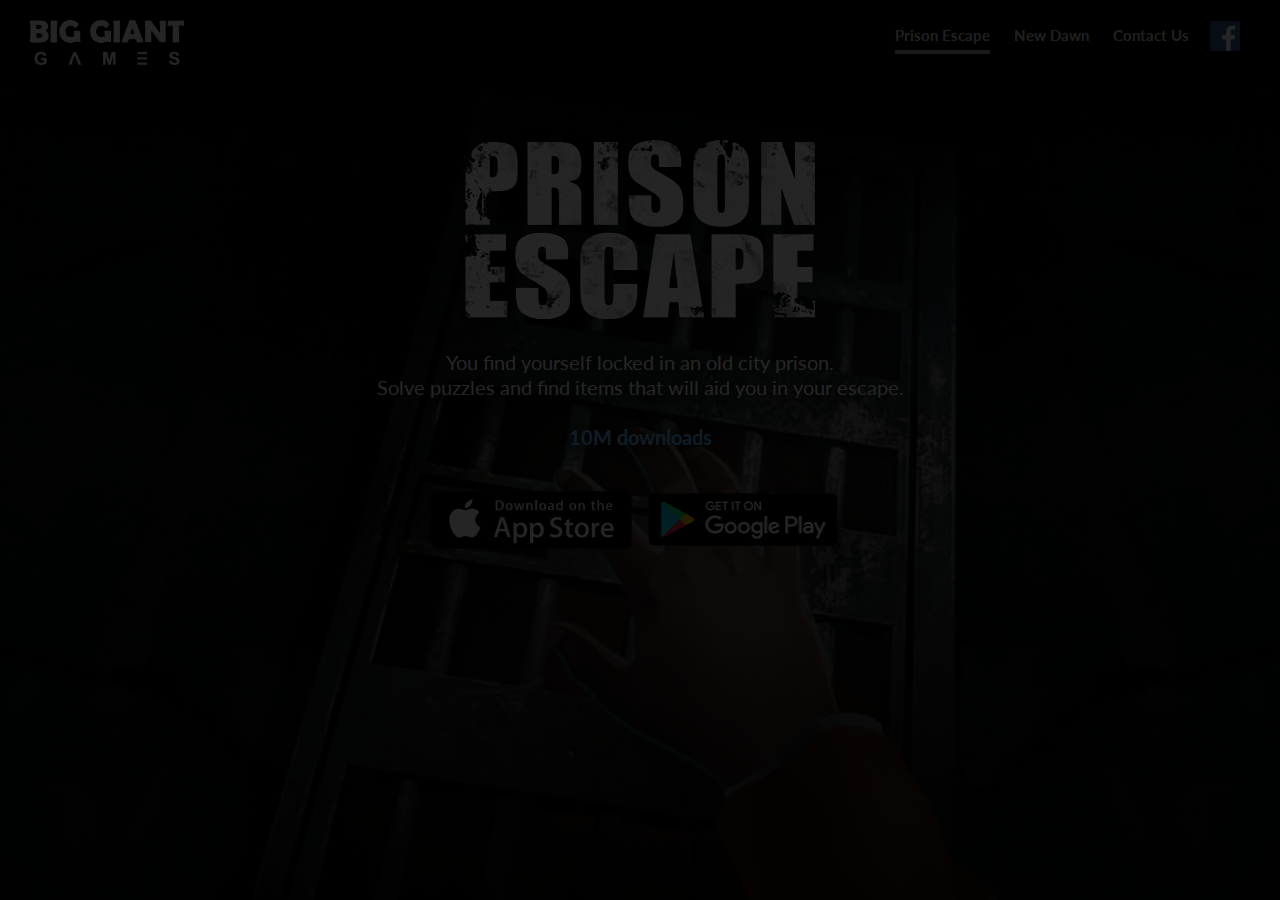
==== index.html @ f8e271a6 "Add files via upload" ====
<div id="cover" style="position: fixed; height: 100%; width: 100%; top:0; left: 0; background: #000; z-index:9999;">
</div>
<!DOCTYPE html>
<html lang="en">

<head>
    <meta charset="UTF-8" />
    <meta http-equiv="X-UA-Compatible" content="IE=edge,chrome=1">
    <title>Big Giant Games</title>
    <meta name="viewport" content="width=device-width, initial-scale=1.0">
    <meta name="description"
        content="Big Giant Games is a small team of independent game developers dedicated in creating fun, high quality games. Creator of Prison Escape Puzzle." />
    <meta name="keywords" content="big,giant,games,prison,escape,puzzle" />
    <meta name="author" content="Big Giant Games" />
    <link rel="stylesheet" type="text/css" href="css/container.css" />
    <link rel="stylesheet" type="text/css" href="css/style.css" />
    <link rel="stylesheet" type="text/css" href="css/custom.css" />

    <style>
        .app-store {
            background: url(images/app-store.png) no-repeat;
            background-size: 203px 60px;
        }

        .google-play {
            background: url(images/goog-play.png) no-repeat;
            background-size: 190px 60px;
            margin-left: 10px;
        }

        .store_link {
            display: inline-block;
            width: 203px;
            height: 60px;
        }

        .img-fb {
            height: 30px;
            margin-left: -3px;
            margin-bottom: -10px;
        }

        .img-logo {
            height: 55px;
            margin-right: 5px;
            padding-top: 10px;
        }

        .img-logo-title {
            max-width: 500px;
            width: 90%;
        }

        .img-logo-title-pe {
            max-width: 350px;
            width: 90%;
            margin-top: 30px;
        }

        .sl-slide-inner {
            background: #221f1f;
        }

        .adj {
            margin-bottom: 40px;
            margin-top: -100px;
        }

        #nav-title {
            color: white;
            font-size: 21px;
            padding-right: 10px;
            padding-left: 50px;
            margin-left: -50px;
            padding-top: 1px;
            margin-top: -1px;
            padding-bottom: 1px;
        }

        h2 {
            text-shadow: 0px 0px 10px #000;
        }

        p {
            text-shadow: 0px 0px 10px #000;
        }

        blockquotez p {
            margin-left: 10px;
            margin-right: 10px;
            /* #221f1f */
        }

        .prisonescape {
            font-family: 'Impact';
            font-size: 40px;
            line-height: 120%;
        }

        .escape2 {
            font-family: 'Amatic SC', cursive;
            font-size: 64px;
            line-height: 120%;
        }

        @media screen and (max-width: 660px) {
            .prisonescape {
                font-size: 26px;
            }

            .escape2 {
                font-size: 40px;
            }
        }
    </style>

    <script type="text/javascript" src="js/modernizr.custom.79639.js"></script>
    <noscript>
        <link rel="stylesheet" type="text/css" href="css/styleNoJS.css" />
    </noscript>

    <script src="https://ajax.googleapis.com/ajax/libs/jquery/1.8.2/jquery.min.js"></script>
    <script type="text/javascript">
        if (typeof jQuery == 'undefined') {
            document.write(unescape("%3Cscript src='/js/jquery-1.4.2.min.js' type='text/javascript'%3E%3C/script%3E"));
        }
    </script>


    <script type="text/javascript" src="js/jquery.ba-cond.min.js"></script>
    <script type="text/javascript" src="js/jquery.slitslider.js"></script>

</head>

<body>

    <div class="container demo-1">

        <nav id="nav-dots2" class="codrops-demos codrops-left">
            <a id="nav-title" class="demo-white nav-dot-current">
                <p><img class="img-logo" src="images/logo.png"></p>
            </a>
        </nav>

        <nav id="nav-dots" class="codrops-demos codrops-right">
            <a id="a-second" class="current-demo-white nav-dot-current" href="#">Prison Escape</a>
            <a class="demo-white" href="#">New Dawn</a>
<!--             <a id="a-gameplay" class="demo-white" href="#">Gameplay</a> -->
            <a class="demo-white" href="#">Contact Us</a>
            <span><a class="demo-whites" href="https://www.facebook.com/BigGiantGames"><img class="img-fb"
                        src="images/fb.png"></a></span>
        </nav>

        <div id="slider" class="sl-slider-wrapper">

            <div class="sl-slider">

                <div class="sl-slide bg-2" data-orientation="horizontal" data-slice1-rotation="-25"
                    data-slice2-rotation="-25" data-slice1-scale="2" data-slice2-scale="2">
                    <div class="sl-slide-inner"
                        style="background: linear-gradient(rgba(0, 0, 0, .8), rgba(0, 0, 0, .5), rgba(0, 0, 0, .8)), #000 url(images/bg_pe.jpg) no-repeat center center fixed; -webkit-background-size: cover; -moz-background-size: cover; -o-background-size: cover; background-size: cover;">
                        <h2>
                            <p><img class="img-logo-title-pe" src="images/logo_prisonescape.png"></p>
                        </h2>

                        <blockquotez style="color: #fff;">


                            <p style="margin-bottom: 40px;margin-top: -150px">You find yourself locked in an old city
                                prison.
                                <br>Solve puzzles and find items that will aid you in your escape.
                                <br><br>
                                <b style="color: #6ec0fb">10M downloads</b>
                            </p>

                            <div ng-show="links" class="links">

                                <a class="store_link app-store"
                                    href="https://itunes.apple.com/us/app/prison-escape-puzzle/id992896211"></a>

                                <a class="store_link google-play"
                                    href="https://play.google.com/store/apps/details?id=biggiant.prisonescape"></a>

                            </div>
                        </blockquotez>
                    </div>
                </div>

                <div class="sl-slide bg-2" data-orientation="horizontal" data-slice1-rotation="-25"
                    data-slice2-rotation="-25" data-slice1-scale="2" data-slice2-scale="2">
                    <div class="sl-slide-inner"
                        style="background: linear-gradient(rgba(0, 0, 0, .8), rgba(0, 0, 0, 0), rgba(0, 0, 0, .8)), #000 url(images/bg_escape2.jpg) no-repeat center center fixed; -webkit-background-size: cover; -moz-background-size: cover; -o-background-size: cover; background-size: cover;">

                        <h2>
                            <p><img class="img-logo-title" src="images/logo_newdawn.png" style="margin-top: 100px;"></p>
                        </h2>
                        <blockquotez style="color: #fff;">

                            <p style="margin-bottom: 40px;margin-top: -120px">Join Samantha and Gordon in an all new
                                adventure.
                                <br><br>
                                <b style="color: #6ec0fb">1M downloads</b>
                            </p>

                            <div ng-show="links" class="links">

                                <a class="store_link google-play"
                                    href="https://play.google.com/store/apps/details?id=biggiant.newdawn"></a>

                            </div>
                        </blockquotez>
                    </div>
                </div>

<!--                 <div id="slider-gameplay" class="sl-slide bg-2" data-orientation="horizontal" data-slice1-rotation="-25"
                    data-slice2-rotation="-25" data-slice1-scale="2" data-slice2-scale="2">
                    <div class="sl-slide-inner"
                        style="background: linear-gradient(rgba(0, 0, 0, .8), rgba(0, 0, 0, 0), rgba(0, 0, 0, .8)), #000 no-repeat center center;">
                        <h2>

                            <div id="gameplay_preview" class="h_iframe">
                                <iframe style="width: 100%; margin-top: -20px;" width="800" height="500"
                                    mozallowfullscreen="true"
                                    allow="autoplay; fullscreen; geolocation; microphone; camera; midi" frameborder="0"
                                    src="https://game238739.konggames.com/gamez/0023/8739/live/index.html"
                                    msallowfullscreen="true" scrolling="no" allowfullscreen="true"
                                    webkitallowfullscreen="true" id="game_drop" allowtransparency="true"></iframe>
                            </div>
                        </h2>
                    </div>
                </div> -->

                <script>
                    var check = false;
                    (function (a) { if (/(android|bb\d+|meego).+mobile|avantgo|bada\/|blackberry|blazer|compal|elaine|fennec|hiptop|iemobile|ip(hone|od)|iris|kindle|lge |maemo|midp|mmp|mobile.+firefox|netfront|opera m(ob|in)i|palm( os)?|phone|p(ixi|re)\/|plucker|pocket|psp|series(4|6)0|symbian|treo|up\.(browser|link)|vodafone|wap|windows ce|xda|xiino/i.test(a) || /1207|6310|6590|3gso|4thp|50[1-6]i|770s|802s|a wa|abac|ac(er|oo|s\-)|ai(ko|rn)|al(av|ca|co)|amoi|an(ex|ny|yw)|aptu|ar(ch|go)|as(te|us)|attw|au(di|\-m|r |s )|avan|be(ck|ll|nq)|bi(lb|rd)|bl(ac|az)|br(e|v)w|bumb|bw\-(n|u)|c55\/|capi|ccwa|cdm\-|cell|chtm|cldc|cmd\-|co(mp|nd)|craw|da(it|ll|ng)|dbte|dc\-s|devi|dica|dmob|do(c|p)o|ds(12|\-d)|el(49|ai)|em(l2|ul)|er(ic|k0)|esl8|ez([4-7]0|os|wa|ze)|fetc|fly(\-|_)|g1 u|g560|gene|gf\-5|g\-mo|go(\.w|od)|gr(ad|un)|haie|hcit|hd\-(m|p|t)|hei\-|hi(pt|ta)|hp( i|ip)|hs\-c|ht(c(\-| |_|a|g|p|s|t)|tp)|hu(aw|tc)|i\-(20|go|ma)|i230|iac( |\-|\/)|ibro|idea|ig01|ikom|im1k|inno|ipaq|iris|ja(t|v)a|jbro|jemu|jigs|kddi|keji|kgt( |\/)|klon|kpt |kwc\-|kyo(c|k)|le(no|xi)|lg( g|\/(k|l|u)|50|54|\-[a-w])|libw|lynx|m1\-w|m3ga|m50\/|ma(te|ui|xo)|mc(01|21|ca)|m\-cr|me(rc|ri)|mi(o8|oa|ts)|mmef|mo(01|02|bi|de|do|t(\-| |o|v)|zz)|mt(50|p1|v )|mwbp|mywa|n10[0-2]|n20[2-3]|n30(0|2)|n50(0|2|5)|n7(0(0|1)|10)|ne((c|m)\-|on|tf|wf|wg|wt)|nok(6|i)|nzph|o2im|op(ti|wv)|oran|owg1|p800|pan(a|d|t)|pdxg|pg(13|\-([1-8]|c))|phil|pire|pl(ay|uc)|pn\-2|po(ck|rt|se)|prox|psio|pt\-g|qa\-a|qc(07|12|21|32|60|\-[2-7]|i\-)|qtek|r380|r600|raks|rim9|ro(ve|zo)|s55\/|sa(ge|ma|mm|ms|ny|va)|sc(01|h\-|oo|p\-)|sdk\/|se(c(\-|0|1)|47|mc|nd|ri)|sgh\-|shar|sie(\-|m)|sk\-0|sl(45|id)|sm(al|ar|b3|it|t5)|so(ft|ny)|sp(01|h\-|v\-|v )|sy(01|mb)|t2(18|50)|t6(00|10|18)|ta(gt|lk)|tcl\-|tdg\-|tel(i|m)|tim\-|t\-mo|to(pl|sh)|ts(70|m\-|m3|m5)|tx\-9|up(\.b|g1|si)|utst|v400|v750|veri|vi(rg|te)|vk(40|5[0-3]|\-v)|vm40|voda|vulc|vx(52|53|60|61|70|80|81|83|85|98)|w3c(\-| )|webc|whit|wi(g |nc|nw)|wmlb|wonu|x700|yas\-|your|zeto|zte\-/i.test(a.substr(0, 4))) check = true; })(navigator.userAgent || navigator.vendor || window.opera);
                    if (check) {
                        $('#slider-gameplay').remove();
                        $('#a-gameplay').remove();
                        $('#a-second').addClass('nav-dot-current');
                        $('#a-second').addClass('current-demo-white');
                        $('#a-second').removeClass('demo-white');
                    }

                </script>

                <div class="sl-slide bg-2" data-orientation="horizontal" data-slice1-rotation="-25"
                    data-slice2-rotation="-25" data-slice1-scale="2" data-slice2-scale="2">

                    <div class="sl-slide-inner">

                        <div class="deco" style="background-image: url(images/ic_about.png);"></div>

                        <!-- <h2 class="h2" style="margin-top: 290px;">WHO WE ARE</h2> -->
                        <blockquotez>
                            <p class="adj">We are a small team of independent game developers
                                <br>dedicated in creating fun, high quality games.

                                <br>
                                <br>You can follow us on
                                <a href="https://www.facebook.com/biggiantgames">Facebook</a>.
                                <br>Email us at <a href="mailto:hello@biggiant-games.com"
                                    title="">hello@biggiant-games.com</a>
                                <br>View our <a href="privacy_policy.html" target="_blank" title="">Privacy Policy</a>

                            </p>
                        </blockquotez>
                    </div>
                </div>

                <div class="sl-slide bg-2" data-orientation="horizontal" data-slice1-rotation="-25"
                    data-slice2-rotation="-25" data-slice1-scale="2" data-slice2-scale="2">

                    <div class="sl-slide-inner">

                        <div class="deco" style="background-image: url(images/ic_about.png);"></div>

                        <h2 class="h2">WHO WE ARE</h2>
                        <blockquotez>
                            <p class="adj">We are a small team of independent game developers
                                <br>dedicated in creating fun, high quality games.

                                <br><br>View our <a href="privacy_policy.html">Privacy Policy</a>
                                <br>You can follow us on 
                                <a href="https://www.facebook.com/biggiantgames">Facebook</a>.
                                <br>Email us at <a href="mailto:hello@biggiant-games.com"
                                    title="">hello@biggiant-games.com</a>

                            </p>
                        </blockquotez>
                    </div>
                </div>

            </div>

        </div>

    </div>

    <script type="text/javascript">
        $(window).on('load', function () {
            $("#cover").fadeOut(3000);
        });

        function newW() {
            $(window).load();
        }
        setTimeout(newW, 2000);

        $(function () {

            var Page = (function () {

                var $navArrows = $('#nav-arrows'),
                    $nav = $('#nav-dots > a'),
                    slitslider = $('#slider').slitslider({
                        onBeforeChange: function (slide, pos) {

                            $nav.removeClass('nav-dot-current');
                            $nav.eq(pos).addClass('nav-dot-current');

                            $nav.removeClass('current-demo');
                            $nav.removeClass('current-demo-white');
                            $nav.removeClass('demo');
                            $nav.removeClass('demo-white');

                            switch (pos) {
                                case 0:
                                    $nav.addClass('demo-white');
                                    $nav.eq(pos).removeClass('demo-white');
                                    $nav.eq(pos).addClass('current-demo-white');
                                    break;
                                case 1:
                                    $nav.addClass('demo-white');
                                    $nav.eq(pos).removeClass('demo-white');
                                    $nav.eq(pos).addClass('current-demo-white');
                                    break;
                                case 2:
                                    $nav.addClass('demo');
                                    $nav.eq(pos).removeClass('demo');
                                    $nav.eq(pos).addClass('current-demo');
                                    break;
                            }

                            $nav.addClass('demo-white');
                            $nav.eq(pos).removeClass('demo-white');
                            $nav.eq(pos).addClass('current-demo-white');
                        }
                    }),

                    init = function () {

                        initEvents();

                    },
                    initEvents = function () {

                        $navArrows.children(':last').on('click', function () {

                            slitslider.next();
                            return false;

                        });

                        $navArrows.children(':first').on('click', function () {

                            slitslider.previous();
                            return false;

                        });

                        $nav.each(function (i) {

                            $(this).on('click', function (event) {

                                var $dot = $(this);

                                if (!slitslider.isActive()) {

                                    $nav.removeClass('nav-dot-current');
                                    $dot.addClass('nav-dot-current');

                                }

                                slitslider.jump(i + 1);
                                return false;

                            });

                        });

                    };

                return {
                    init: init
                };

            })();

            Page.init();

        });
    </script>

    <script type="text/javascript">
        $(function () {

            var Page = (function () {

                var $navArrows = $('#nav-arrows'),
                    $nav = $('#nav-dots > a'),
                    slitslider = $('#slider').slitslider({});

                return {
                    init: init
                };

            })();

        });
    </script>

    <link href='https://fonts.googleapis.com/css?family=Amatic+SC:700' rel='stylesheet' type='text/css'>

    <script>
        (function (i, s, o, g, r, a, m) {
            i['GoogleAnalyticsObject'] = r; i[r] = i[r] || function () {
                (i[r].q = i[r].q || []).push(arguments)
            }, i[r].l = 1 * new Date(); a = s.createElement(o),
                m = s.getElementsByTagName(o)[0]; a.async = 1; a.src = g; m.parentNode.insertBefore(a, m)
        })(window, document, 'script', '//www.google-analytics.com/analytics.js', 'ga');

        ga('create', 'UA-62969343-1', 'auto');
        ga('send', 'pageview');

    </script>
</body>

</html>
---- css/container.css ----
/* Style */
@import url(https://fonts.googleapis.com/css?family=Lato:300,400,700);

@font-face {
    font-family: 'AnimalsNormal';
    src: url('fonts/animals-webfont.eot');
    src: url('fonts/animals-webfont.eot?#iefix') format('embedded-opentype'),
         url('fonts/animals-webfont.woff') format('woff'),
         url('fonts/animals-webfont.ttf') format('truetype'),
         url('fonts/animals-webfont.svg#AnimalsNormal') format('svg');
    font-weight: normal;
    font-style: normal;
}

html { height: 100%; }

*,
*:after,
*:before {
	-webkit-box-sizing: border-box;
	-moz-box-sizing: border-box;
	box-sizing: border-box;
	padding: 0;
	margin: 0;
/*    vertical-align: middle;*/
}

/* Clearfix hack by Nicolas Gallagher: http://nicolasgallagher.com/micro-clearfix-hack/ */
.clearfix:after {
	content: "";
	display: table;
	clear: both;
}

body {
    font-family: 'Lato', Calibri, Arial, sans-serif;
    background: #000;
    font-weight: 300;
    font-size: 15px;
    color: #333;
    -webkit-font-smoothing: antialiased;
}

a {
	color: #50cbf5;
	text-decoration: none;
}

.container {
	width: 100%;
	position: relative;
}

.container.demo-1 {
	height: 100%;
	position: absolute;
    
    min-width: 300px;
    min-height: 570px;
}

.clr {
	clear: both;
	padding: 0;
	height: 0;
	margin: 0;
}

.main {
	width: 90%;
	margin: 0 auto;
	position: relative;
}

.container > header,
.content-wrapper {
	padding: 30px;
	width: 80%;
	max-width: 960px;
	margin: 0 auto;
}

.content-wrapper p{
	padding-top: 30px;
	line-height: 26px;
}

.container > header h1 {
	font-size: 34px;
	line-height: 38px;
	margin: 0;
	font-weight: 700;
	color: #333;
	float: left;
}

.container > header h1 span {
	display: block;
	font-size: 20px;
	font-weight: 300;
}


/* Header Style */
.codrops-top {
	line-height: 24px;
	font-size: 11px;
	background: #fff;
	background: rgba(255, 255, 255, 0.8);
	text-transform: uppercase;
	z-index: 9999;
	position: relative;
	font-family: Cambria, Georgia, serif;
	box-shadow: 1px 0px 2px rgba(0,0,0,0.2);
}

.codrops-top a {
	padding: 0px 10px;
	letter-spacing: 1px;
	color: #333;
	display: inline-block;
}

.codrops-top a:hover {
	background: rgba(255,255,255,0.6);
}

.codrops-top span.right {
	float: right;
}

.codrops-top span.right a {
	float: left;
	display: block;
}

/* Demo Buttons Style */
.codrops-left {
	float: left;
	left: 30px;
}

.codrops-right {
	float: right;
	right: 30px;
}

.codrops-demos {
	padding-top: 10px;
}

.demo-1 .codrops-demos {
	position: absolute;
	z-index: 2000;
	/*top: 30px;*/
    max-width: 1000px;
}

.codrops-demos a {
    display: inline-block;
    margin: 10px;
    color: #333;
    font-weight: 700;
    line-height: 30px;
    border-bottom: 4px solid transparent;
}

.codrops-demos a:hover {
	/*color: #90cbf5;
	border-color: #90cbf5;*/
}

.codrops-demos-white a {
    display: inline-block;
    margin: 10px;
    color: #fff;
    font-weight: 700;
    line-height: 30px;
    border-bottom: 4px solid transparent;
}

.codrops-demos a.demo,
.codrops-demos a.demo:hover {
	color: #555;
}

.codrops-demos a.demo-white,
.codrops-demos a.demo-white:hover {
	color: #ddd;
}

.codrops-demos a.current-demo,
.codrops-demos a.current-demo:hover {
	color: #555;
	border-color: #aaa;
}

.codrops-demos a.current-demo-white,
.codrops-demos a.current-demo-white:hover {
	color: #ddd;
	border-color: #aaa;
}
---- css/style.css ----
.sl-slider-wrapper {
	width: 800px;
	height: 400px;
	margin: 0 auto;
	position: relative;
	overflow: hidden;
}

.sl-slider {
	position: absolute;
	top: 0;
	left: 0;
}

/* Slide wrapper and slides */

.sl-slide,
.sl-slides-wrapper,
.sl-slide-inner {
	position: absolute;
	width: 100%;
	height: 100%;
	top: 0;
	left: 0;
} 

.sl-slide {
	z-index: 1;
}

/* The duplicate parts/slices */

.sl-content-slice {
	overflow: hidden;
	position: absolute;
	-webkit-box-sizing: content-box;
	-moz-box-sizing: content-box;
	box-sizing: content-box;
	background: #221f1f;
	-webkit-backface-visibility: hidden;
	-moz-backface-visibility: hidden;
	-o-backface-visibility: hidden;
	-ms-backface-visibility: hidden;
	backface-visibility: hidden;
	opacity : 1;
}

/* Horizontal slice */

.sl-slide-horizontal .sl-content-slice {
	width: 100%;
	height: 50%;
	left: -200px;
	-webkit-transform: translateY(0%) scale(1);
	-moz-transform: translateY(0%) scale(1);
	-o-transform: translateY(0%) scale(1);
	-ms-transform: translateY(0%) scale(1);
	transform: translateY(0%) scale(1);
}

.sl-slide-horizontal .sl-content-slice:first-child {
	top: -200px;
	padding: 200px 200px 0px 200px;
}

.sl-slide-horizontal .sl-content-slice:nth-child(2) {
	top: 50%;
	padding: 0px 200px 200px 200px;
}

/* Vertical slice */

.sl-slide-vertical .sl-content-slice {
	width: 50%;
	height: 100%;
	top: -200px;
	-webkit-transform: translateX(0%) scale(1);
	-moz-transform: translateX(0%) scale(1);
	-o-transform: translateX(0%) scale(1);
	-ms-transform: translateX(0%) scale(1);
	transform: translateX(0%) scale(1);
}

.sl-slide-vertical .sl-content-slice:first-child {
	left: -200px;
	padding: 200px 0px 200px 200px;
}

.sl-slide-vertical .sl-content-slice:nth-child(2) {
	left: 50%;
	padding: 200px 200px 200px 0px;
}

/* Content wrapper */
/* Width and height is set dynamically */
.sl-content-wrapper {
	position: absolute;
}

.sl-content {
	width: 100%;
	height: 100%;
	background: #fff;
}

/* Default styles for background colors */
.sl-slide-horizontal .sl-slide-inner {
	background: #221f1f;
}

.sl-slide-vertical .sl-slide-inner {
	background: #ccc;
}
---- css/custom.css ----
.demo-1 .sl-slider-wrapper {
	position: absolute;
	width: 100%;
	height: 100%;
	top: 0;
	left: 0;
}

.demo-2 .sl-slider-wrapper {
	width: 100%;
	height: 600px;
	overflow: hidden;
	position: relative;
}

.demo-2 .sl-slider h2,
.demo-2 .sl-slider blockquote {
	padding: 100px 30px 10px 30px;
	width: 80%;
	max-width: 960px;
	color: #fff;
	margin: 0 auto;
	position: relative;
	z-index: 100;
}

.demo-2 .sl-slider h2 {
	font-size: 100px;
	text-shadow: 0 -1px 0 rgba(0,0,0,0.2);
}

.demo-2 .sl-slider blockquote {
	font-size: 28px;
	padding-top: 10px;
	font-weight: 300;
	text-shadow: 0 -1px 0 rgba(0,0,0,0.2);
}

.demo-2 .sl-slider blockquote cite {
	font-size: 16px;
	font-weight: 700;
	font-style: normal;
	text-transform: uppercase;
	letter-spacing: 5px;
	padding-top: 30px;
	display: inline-block;
}

.demo-2 .bg-img {
	padding: 200px;
	-webkit-box-sizing: content-box;
	-moz-box-sizing: content-box;
	box-sizing: content-box;
	position: absolute;
	top: -200px;
	left: -200px;
	width: 100%;
	height: 100%;
	-webkit-background-size: cover;
	-moz-background-size: cover;
	background-size: cover;
	background-position: center center;
}

/* Custom navigation arrows */

.nav-arrows span {
	position: absolute;
	z-index: 2000;
	top: 50%;
	width: 40px;
	height: 40px;
	border: 8px solid #ddd;
	border: 8px solid rgba(150,150,150,0.4);
	text-indent: -90000px;
	margin-top: -40px;
	cursor: pointer;
	
	-webkit-transform: rotate(45deg);
	-moz-transform: rotate(45deg);
	-o-transform: rotate(45deg);
	-ms-transform: rotate(45deg);
	transform: rotate(45deg);
}

.nav-arrows span:hover {
	border-color: rgba(150,150,150,0.9);
}

.nav-arrows span.nav-arrow-prev {
	left: 5%;
	border-right: none;
	border-top: none;
}

.nav-arrows span.nav-arrow-next {
	right: 5%;
	border-left: none;
	border-bottom: none;
}

/* Custom navigation dots */

.nav-dots {
	text-align: center;
	position: absolute;
	bottom: 2%;
	height: 30px;
	width: 100%;
	left: 0;
	z-index: 1000;
}

.nav-dots span {
	display: inline-block;
	position: relative;
	width: 16px;
	height: 16px;
	border-radius: 50%;
	margin: 3px;
	background: #ddd;
	background: rgba(150,150,150,0.4);
	cursor: pointer;
	box-shadow: 
		0 1px 1px rgba(255,255,255,0.4), 
		inset 0 1px 1px rgba(0,0,0,0.1);
}

.demo-2 .nav-dots span {
	background: rgba(150,150,150,0.1);
	margin: 6px;
	-webkit-transition: all 0.2s;
	-moz-transition: all 0.2s;
	-ms-transition: all 0.2s;
	-o-transition: all 0.2s;
	transition: all 0.2s;
	box-shadow: 
		0 1px 1px rgba(255,255,255,0.4), 
		inset 0 1px 1px rgba(0,0,0,0.1),
		0 0 0 2px rgba(255,255,255,0.5);
}

.demo-2 .nav-dots span.nav-dot-current,
.demo-2 .nav-dots span:hover {
	box-shadow: 
		0 1px 1px rgba(255,255,255,0.4), 
		inset 0 1px 1px rgba(0,0,0,0.1),
		0 0 0 5px rgba(255,255,255,0.5);
}

.nav-dots span.nav-dot-current:after {
	content: "";
	position: absolute;
	width: 10px;
	height: 10px;
	top: 3px;
	left: 3px;
	border-radius: 50%;
	background: rgba(255,255,255,0.8);
}

/* Content elements */

.demo-1 [data-icon]:after {
    content: attr(data-icon);
    font-family: 'AnimalsNormal';
	color: #999;
	text-shadow: 0 0 1px #999;
	position: absolute;
	width: 220px;
	height: 220px;
	line-height: 220px;
	text-align: center;
	font-size: 100px;
	top: 50%;
	left: 50%;
	margin: -110px 0 0 -110px;
	box-shadow: inset 0 0 0 10px #f7f7f7;
	border-radius: 50%;
}

.demo-1 .sl-slide h2 {
	color: #000;
	text-shadow: 0 0 1px #000;
	padding: 20px;
	position: absolute;
	font-size: 34px;
	font-weight: 700;
	letter-spacing: 13px;
	text-transform: uppercase;
	width: 80%;
	left: 10%;
	text-align: center;
	line-height: 50px;
	top: 90px;
	margin: 0 0 -120px 0;
}

.demo-1 .sl-slide blockquotez {
	position: absolute;
	width: 100%;
	text-align: center;
	left: 0;
	font-weight: 400;
    font-size: 20px;
    line-height: 25px;
	height: 70px;
	color: #fff;
	/*color: #8b8b8b;*/
	z-index: 2;
	/*bottom: 50%;*/
	padding: 0;
	top: 500px;
}

.demo-1 .sl-slide span {
	position: absolute;
	width: 100%;
	text-align: center;
	left: 0;
	font-weight: 400;
	font-size: 14px;
	line-height: 20px;
	height: 70px;
	color: #8b8b8b;
	z-index: 2;
	bottom: 50%;
	margin: 0 0 -200px 0;
	padding: 0;
}

.demo-1 .sl-slide blockquote p{
	margin: 0 auto;
	width: 60%;
	max-width: 400px;
	position: relative;
}

.demo-1 .sl-slide blockquote p:before {
	color: #f0f0f0;
	color: rgba(244,244,244,0.65);
	font-family: "Bookman Old Style", Bookman, Garamond, serif;
	position: absolute;
	line-height: 60px;
	width: 75px;
	height: 75px;
	font-size: 200px;
	z-index: -1;
	left: -80px;
	top: 35px;
	content: '\201C';
}

.demo-1 .sl-slide blockquote cite {
	font-size: 10px;
	padding-top: 10px;
	display: inline-block;
	font-style: normal;
	text-transform: uppercase;
	letter-spacing: 4px;
}

/* Custom background colors for slides in first demo */

/* First Slide */
.demo-1 .bg-1 .sl-slide-inner,
.demo-1 .bg-1 .sl-content-slice {
	background: #fff;
}

/* Second Slide */
.demo-1 .bg-2 .sl-slide-inner,
.demo-1 .bg-2 .sl-content-slice {
}

.deco {
	background-repeat: no-repeat;
    background-size: cover;
    background-position: center center;
    
	width: 340px;
	height: 340px;
    /*
	border: 2px dashed #ddd;
	border: 2px dashed
    */
    /* rgba(150,150,150,0.4); */
	position: absolute;
	/* bottom: 45%; */
	left: 50%;
	margin: 0 0 0 -178px;
/*
	border-radius: 50%;
    box-shadow: 2px 2px 1px #222;
*/
}

.rounded {
	width: 200px;
	height: 200px;
	margin: 0 0 0 -110px;
	border-radius: 50%;
/*    box-shadow: -1px 2px 2px 1px #000;*/
}

.demo-1 .bg-2 [data-icon]:after,
.demo-1 .bg-2 h2 {
	color: #fff;
}

.demo-1 .bg-2 blockquote:before {
	color: #222;
}

/* Third Slide */
.demo-1 .bg-3 .sl-slide-inner,
.demo-1 .bg-3 .sl-content-slice {
	background: #db84ad;
}

.demo-1 .bg-3 .deco {
	border-color: #fff;
	border-color: rgba(255,255,255,0.5);
}

.demo-1 .bg-3 [data-icon]:after {
	color: #fff;
	text-shadow: 0 0 1px #fff;
	box-shadow: inset 0 0 0 10px #b55381;
}

.demo-1 .bg-3 h2,
.demo-1 .bg-3 blockquote{
	color: #fff;
	text-shadow: 0px 1px 1px rgba(0,0,0,0.3);
}

.demo-1 .bg-3 blockquote:before {
	color: #c46c96;
}

/* Forth Slide */
.demo-1 .bg-4 .sl-slide-inner,
.demo-1 .bg-4 .sl-content-slice {
	background: #5bc2ce;
}

.demo-1 .bg-4 .deco {
	border-color: #379eaa;
}

.demo-1 .bg-4 [data-icon]:after {
	text-shadow: 0 0 1px #277d87;
	color: #277d87;
}

.demo-1 .bg-4 h2,
.demo-1 .bg-4 blockquote{
	color: #fff;
	text-shadow: 1px 1px 1px rgba(0,0,0,0.2);
}

.demo-1 .bg-4 blockquote:before {
	color: #379eaa;
}

/* Fifth Slide */
.demo-1 .bg-5 .sl-slide-inner,
.demo-1 .bg-5 .sl-content-slice {
	background: #ffeb41;
}

.demo-1 .bg-5 .deco {
	border-color: #ECD82C;
}

.demo-1 .bg-5 .deco:after {
	color: #000;
	text-shadow: 0 0 1px #000;
}

.demo-1 .bg-5 h2,
.demo-1 .bg-5 blockquote{
	color: #000;
	text-shadow: 1px 1px 1px rgba(0,0,0,0.1);
}

.demo-1 .bg-5 blockquote:before {
	color: #ecd82c;
}

.demo-2 .bg-img-1 {
	background-image: url(/web/20190209100217im_/https://biggiant-games.com/images/1.jpg);
}
.demo-2 .bg-img-2 {
	background-image: url(/web/20190209100217im_/https://biggiant-games.com/images/2.jpg);
}
.demo-2 .bg-img-3 {
	background-image: url(/web/20190209100217im_/https://biggiant-games.com/images/3.jpg);
}
.demo-2 .bg-img-4 {
	background-image: url(/web/20190209100217im_/https://biggiant-games.com/images/4.jpg);
}
.demo-2 .bg-img-5 {
	background-image: url(/web/20190209100217im_/https://biggiant-games.com/images/5.jpg);
}

/* Animations for content elements */

.sl-trans-elems .deco{
	-webkit-animation: 1s ease-out both, fadeIn 1s ease-out both;
	-moz-animation: 1s ease-out both, fadeIn 1s ease-out both;
	-o-animation: 1s ease-out both, fadeIn 1s ease-out both;
	-ms-animation: 1s ease-out both, fadeIn 1s ease-out both;
	animation: 1s ease-out both, fadeIn 1s ease-out both;
}
.sl-trans-elems h2{
	-webkit-animation: moveUp 1s ease-in-out both;
	-moz-animation: moveUp 1s ease-in-out both;
	-o-animation: moveUp 1s ease-in-out both;
	-ms-animation: moveUp 1s ease-in-out both;
	animation: moveUp 1s ease-in-out both;
}
.sl-trans-elems blockquote{
	-webkit-animation: fadeIn 0.5s linear 0.5s both;
	-moz-animation: fadeIn 0.5s linear 0.5s both;
	-o-animation: fadeIn 0.5s linear 0.5s both;
	-ms-animation: fadeIn 0.5s linear 0.5s both;
	animation: fadeIn 0.5s linear 0.5s both;
}
.sl-trans-back-elems .deco{
	-webkit-animation: scaleDown 1s ease-in-out both;
	-moz-animation: scaleDown 1s ease-in-out both;
	-o-animation: scaleDown 1s ease-in-out both;
	-ms-animation: scaleDown 1s ease-in-out both;
	animation: scaleDown 1s ease-in-out both;
}
.sl-trans-back-elems h2{
	-webkit-animation: fadeOut 1s ease-in-out both;
	-moz-animation: fadeOut 1s ease-in-out both;
	-o-animation: fadeOut 1s ease-in-out both;
	-ms-animation: fadeOut 1s ease-in-out both;
	animation: fadeOut 1s ease-in-out both;
}
.sl-trans-back-elems blockquote{
	-webkit-animation: fadeOut 1s linear both;
	-moz-animation: fadeOut 1s linear both;
	-o-animation: fadeOut 1s linear both;
	-ms-animation: fadeOut 1s linear both;
	animation: fadeOut 1s linear both;
}
@-webkit-keyframes roll{
	0% {-webkit-transform: translateX(500px) rotate(360deg);}
	100% {-webkit-transform: translateX(0px) rotate(0deg);}
}
@-moz-keyframes roll{
	0% {-moz-transform: translateX(500px) rotate(360deg); opacity: 0;}
	100% {-moz-transform: translateX(0px) rotate(0deg); opacity: 1;}
}
@-o-keyframes roll{
	0% {-o-transform: translateX(500px) rotate(360deg); opacity: 0;}
	100% {-o-transform: translateX(0px) rotate(0deg); opacity: 1;}
}
@-ms-keyframes roll{
	0% {-ms-transform: translateX(500px) rotate(360deg); opacity: 0;}
	100% {-ms-transform: translateX(0px) rotate(0deg); opacity: 1;}
}
@keyframes roll{
	0% {transform: translateX(500px) rotate(360deg); opacity: 0;}
	100% {transform: translateX(0px) rotate(0deg); opacity: 1;}
}
@-webkit-keyframes moveUp{
	0% {-webkit-transform: translateY(40px);}
	100% {-webkit-transform: translateY(0px);}
}
@-moz-keyframes moveUp{
	0% {-moz-transform: translateY(40px);}
	100% {-moz-transform: translateY(0px);}
}
@-o-keyframes moveUp{
	0% {-o-transform: translateY(40px);}
	100% {-o-transform: translateY(0px);}
}
@-ms-keyframes moveUp{
	0% {-ms-transform: translateY(40px);}
	100% {-ms-transform: translateY(0px);}
}
@keyframes moveUp{
	0% {transform: translateY(40px);}
	100% {transform: translateY(0px);}
}
@-webkit-keyframes fadeIn{
	0% {opacity: 0;}
	100% {opacity: 1;}
}
@-moz-keyframes fadeIn{
	0% {opacity: 0;}
	100% {opacity: 1;}
}
@-o-keyframes fadeIn{
	0% {opacity: 0;}
	100% {opacity: 1;}
}
@-ms-keyframes fadeIn{
	0% {opacity: 0;}
	100% {opacity: 1;}
}
@keyframes fadeIn{
	0% {opacity: 0;}
	100% {opacity: 1;}
}
@-webkit-keyframes scaleDown{
	0% {-webkit-transform: scale(1);}
	100% {-webkit-transform: scale(0.5);}
}
@-moz-keyframes scaleDown{
	0% {-moz-transform: scale(1);}
	100% {-moz-transform: scale(0.5);}
}
@-o-keyframes scaleDown{
	0% {-o-transform: scale(1);}
	100% {-o-transform: scale(0.5);}
}
@-ms-keyframes scaleDown{
	0% {-ms-transform: scale(1);}
	100% {-ms-transform: scale(0.5);}
}
@keyframes scaleDown{
	0% {transform: scale(1);}
	100% {transform: scale(0.5);}
}
@-webkit-keyframes fadeOut{
	0% {opacity: 1;}
	100% {opacity: 0;}
}
@-moz-keyframes fadeOut{
	0% {opacity: 1;}
	100% {opacity: 0;}
}
@-o-keyframes fadeOut{
	0% {opacity: 1;}
	100% {opacity: 0;}
}
@-ms-keyframes fadeOut{
	0% {opacity: 1;}
	100% {opacity: 0;}
}
@keyframes fadeOut{
	0% {opacity: 1;}
	100% {opacity: 0;}
}


/* Media Queries for custom slider */

@media screen and (max-width: 660px) {
    
	.demo-1 .deco {
		width: 190px;
		height: 190px;
		margin-left: -100px;
		margin-bottom: 50px;
	}
    
	.demo-1 .rounded {
		width: 160px;
		height: 160px;
		margin-left: -85px;
		margin-bottom: 50px;
	}

	.demo-1 [data-icon]:after {
		width: 110px;
		height: 110px;
		line-height: 110px;
		font-size: 40px;
		margin: -55px 0 0 -55px;
	}

	.demo-1 .sl-slide blockquotez {
		margin-bottom: -120px;
	}

	.demo-1 .sl-slide h2 {
		line-height: 22px;
		font-size: 18px;
		margin-bottom: -40px;
		letter-spacing: 8px;
	}

	.demo-1 .sl-slide blockquotez p:before {
		line-height: 10px;
		width: 40px;
		height: 40px;
		font-size: 120px;
		left: -45px;
	}

	.demo-1 .sl-slide blockquotez p {
		font-size: 16px;
	}

	.demo-1 .sl-slide blockquote p {
		font-size: 16px;
	}

	.demo-2 .sl-slider-wrapper {
		height: 500px;
	}

	.demo-2 .sl-slider h2 {
		font-size: 36px;
	}

	.demo-2 .sl-slider blockquotez {
		font-size: 16px;
	}

    #nav-title {
        display: none;
	}
	
    .demo-1 .codrops-demos {
        max-width: 250px;
	}

	.container.demo-1 {
		min-height: 700px;
	}

	.deco {
		bottom: 45%;
	}

}


@media screen and (max-width: 1300px) {
    .demo-1 .codrops-demos {
        max-width: 500px;
    }
    
    .img-logo-title {
    }
}
---- css/styleNoJS.css ----
.sl-slider-wrapper {
	overflow: visible !important;
	margin: 0 auto;
}

/* Slide wrapper and slides */

.sl-slider,
.sl-slide,
.sl-slides-wrapper,
.sl-slide-inner {
	position: relative;
	width: 100%;
	height: 100%;
	background: #fff;
} 

.demo-1 .sl-slide blockquote {
	width: 50%;
	left: 25%;
}

.demo-2 .bg-img {
	padding: 0;
	top: 0;
	left: 0;
}

.nav-arrows,
.nav-dots {
	display: none;
}
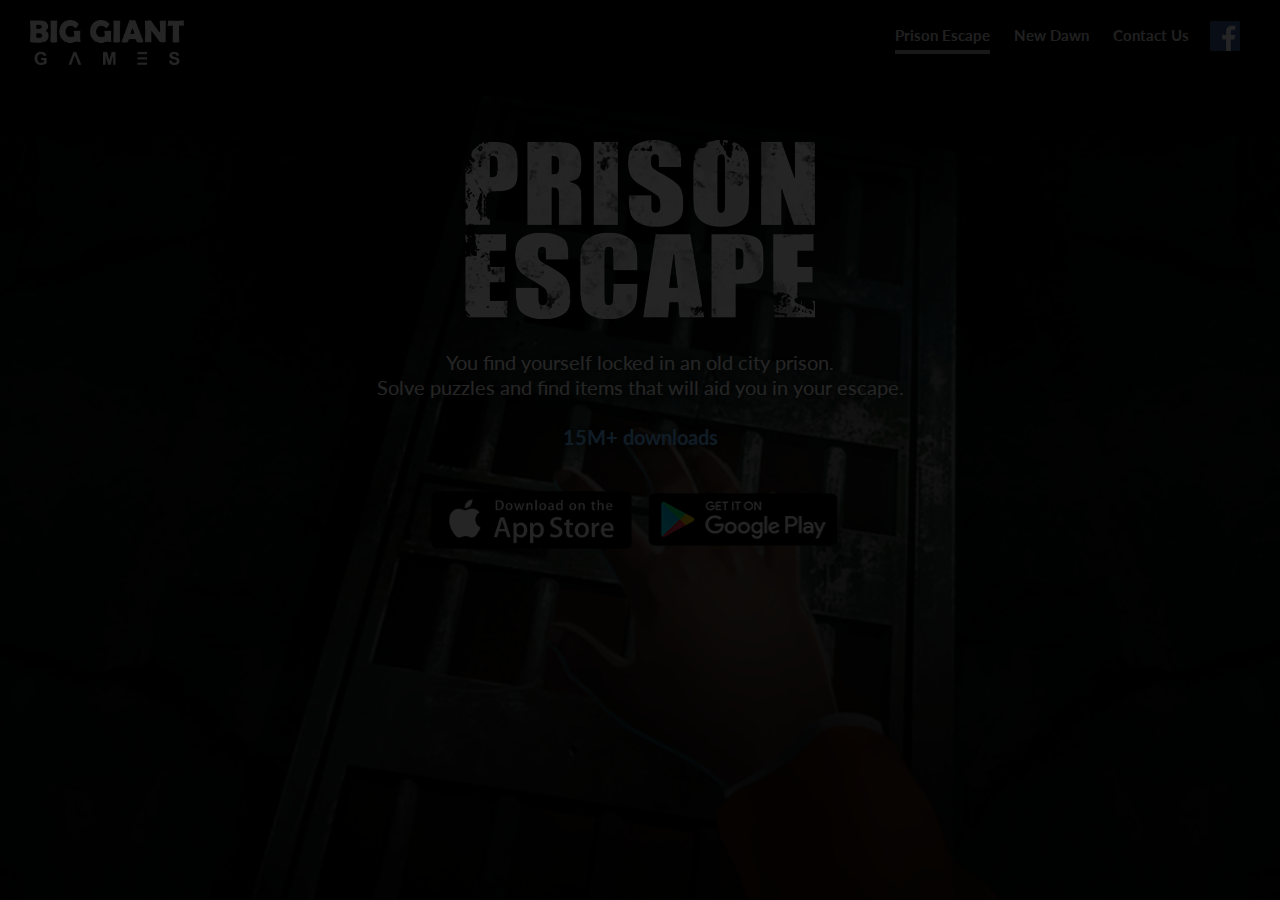
==== commit 81a55b6e: "Update index.html" ====
--- a/index.html
+++ b/index.html
@@ -170,7 +170,7 @@
                                 prison.
                                 <br>Solve puzzles and find items that will aid you in your escape.
                                 <br><br>
-                                <b style="color: #6ec0fb">10M downloads</b>
+                                <b style="color: #6ec0fb">15M+ downloads</b>
                             </p>
 
                             <div ng-show="links" class="links">
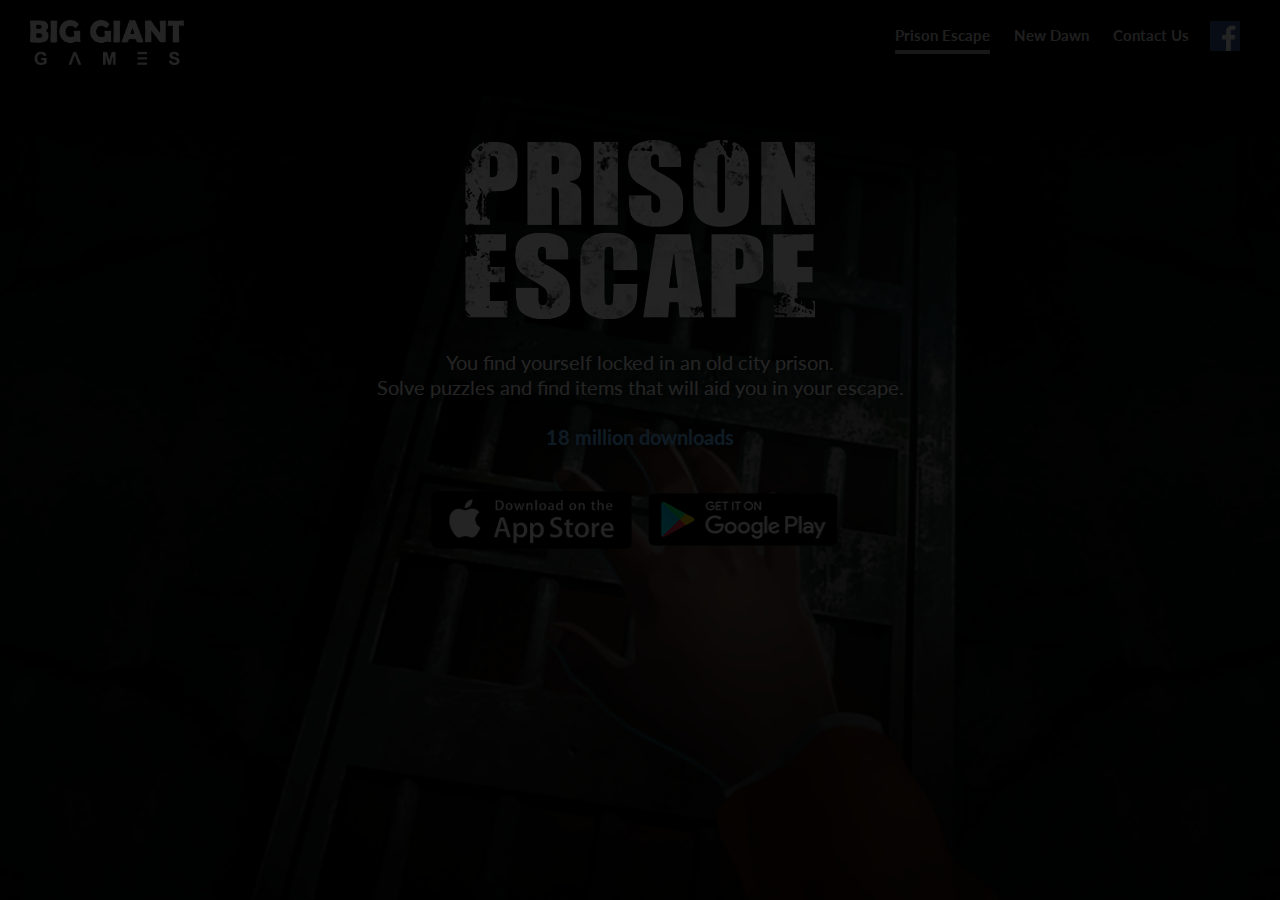
==== commit b8c95cd2: "Update index.html" ====
--- a/index.html
+++ b/index.html
@@ -170,7 +170,7 @@
                                 prison.
                                 <br>Solve puzzles and find items that will aid you in your escape.
                                 <br><br>
-                                <b style="color: #6ec0fb">15M+ downloads</b>
+                                <b style="color: #6ec0fb">18 million downloads</b>
                             </p>
 
                             <div ng-show="links" class="links">
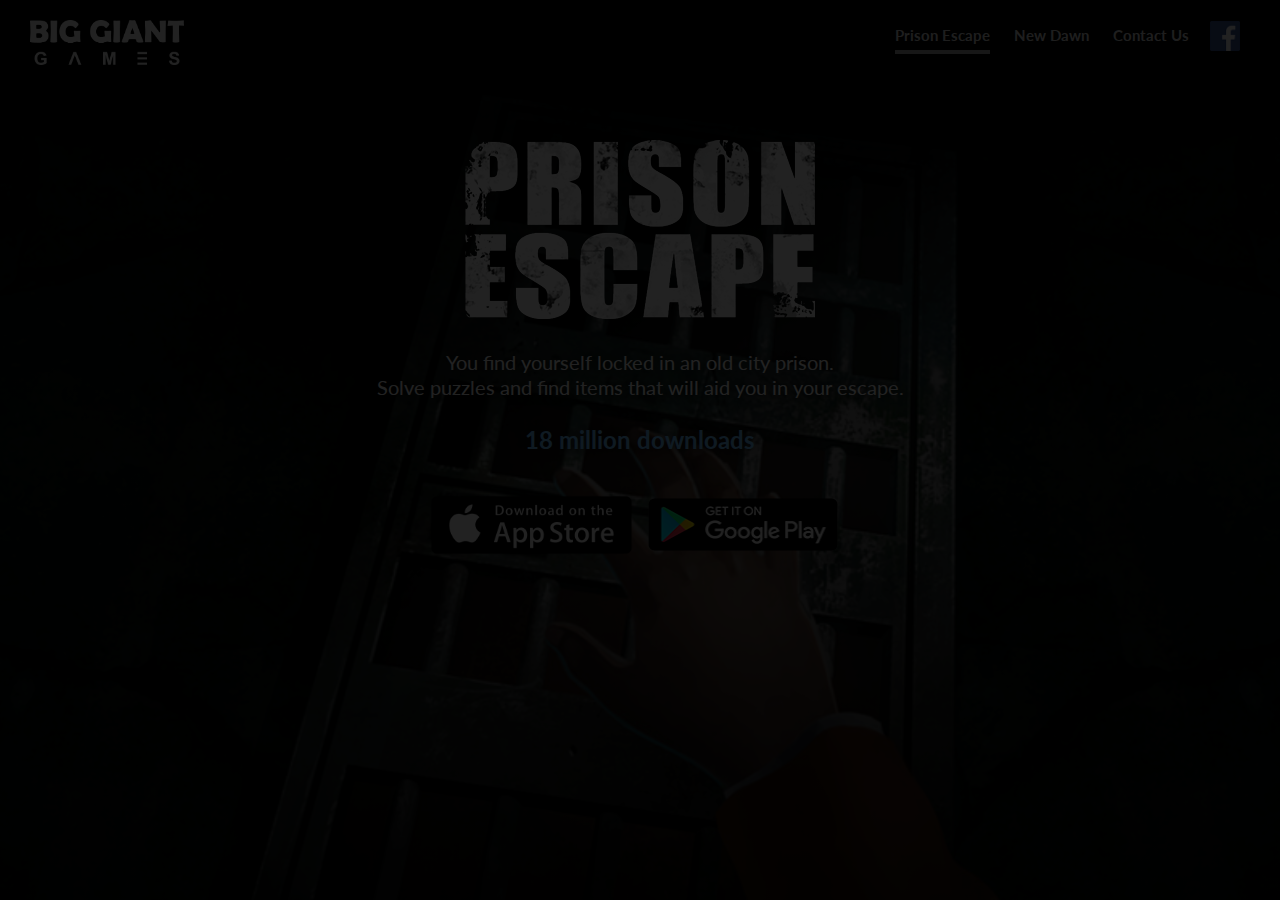
==== commit c7c5b748: "Update index.html" ====
--- a/index.html
+++ b/index.html
@@ -170,7 +170,7 @@
                                 prison.
                                 <br>Solve puzzles and find items that will aid you in your escape.
                                 <br><br>
-                                <b style="color: #6ec0fb">18 million downloads</b>
+                                <b style="color: #6ec0fb;zoom: 1.2;">18 million downloads</b>
                             </p>
 
                             <div ng-show="links" class="links">
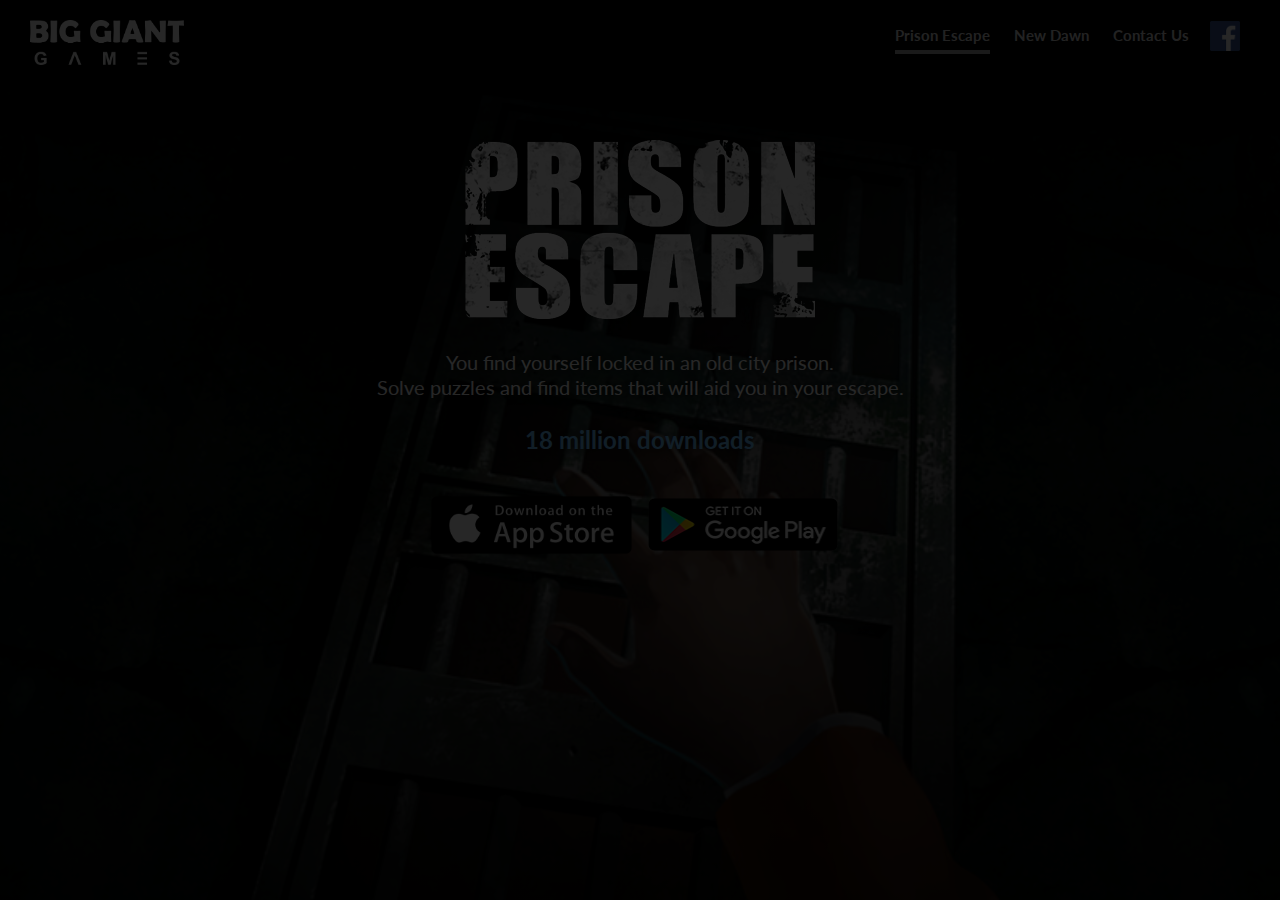
==== commit 6faf4ee0: "Update index.html" ====
--- a/index.html
+++ b/index.html
@@ -199,7 +199,7 @@
                             <p style="margin-bottom: 40px;margin-top: -120px">Join Samantha and Gordon in an all new
                                 adventure.
                                 <br><br>
-                                <b style="color: #6ec0fb">1M downloads</b>
+                                <b style="color: #6ec0fb;zoom: 1.2;">1 million downloads</b>
                             </p>
 
                             <div ng-show="links" class="links">
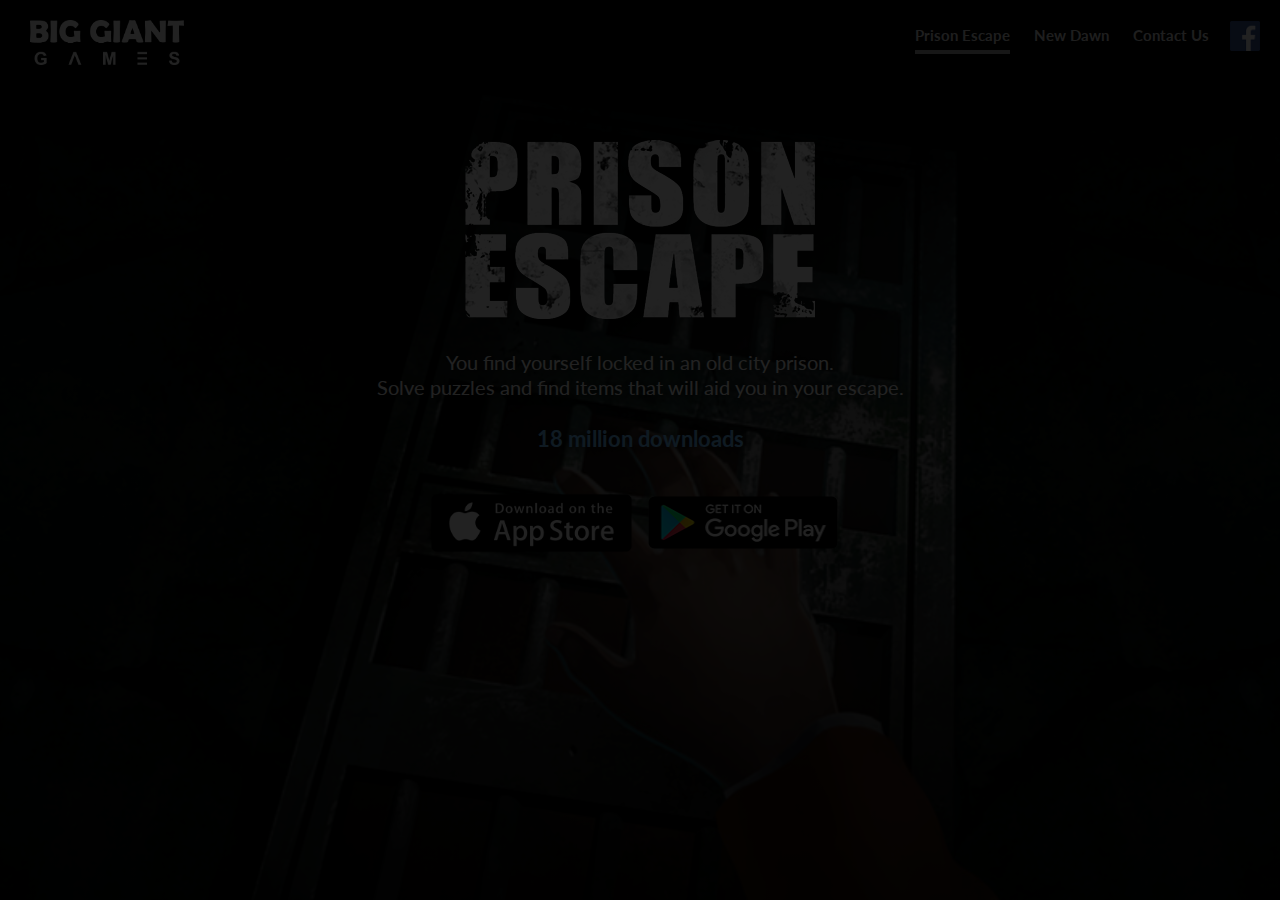
==== commit 608d5f40: "Update index.html" ====
--- a/index.html
+++ b/index.html
@@ -12,7 +12,7 @@
         content="Big Giant Games is a small team of independent game developers dedicated in creating fun, high quality games. Creator of Prison Escape Puzzle." />
     <meta name="keywords" content="big,giant,games,prison,escape,puzzle" />
     <meta name="author" content="Big Giant Games" />
-    <link rel="stylesheet" type="text/css" href="css/container.css" />
+    <link rel="stylesheet" type="text/css" href="css/container.css?" />
     <link rel="stylesheet" type="text/css" href="css/style.css" />
     <link rel="stylesheet" type="text/css" href="css/custom.css" />
 
@@ -170,7 +170,7 @@
                                 prison.
                                 <br>Solve puzzles and find items that will aid you in your escape.
                                 <br><br>
-                                <b style="color: #6ec0fb;zoom: 1.2;">18 million downloads</b>
+                                <b style="color: #6ec0fb;zoom: 1.1;">18 million downloads</b>
                             </p>
 
                             <div ng-show="links" class="links">
--- a/css/container.css
+++ b/css/container.css
@@ -142,7 +142,7 @@
 
 .codrops-right {
 	float: right;
-	right: 30px;
+	right: 10px;
 }
 
 .codrops-demos {
@@ -199,4 +199,4 @@
 .codrops-demos a.current-demo-white:hover {
 	color: #ddd;
 	border-color: #aaa;
-}+}
